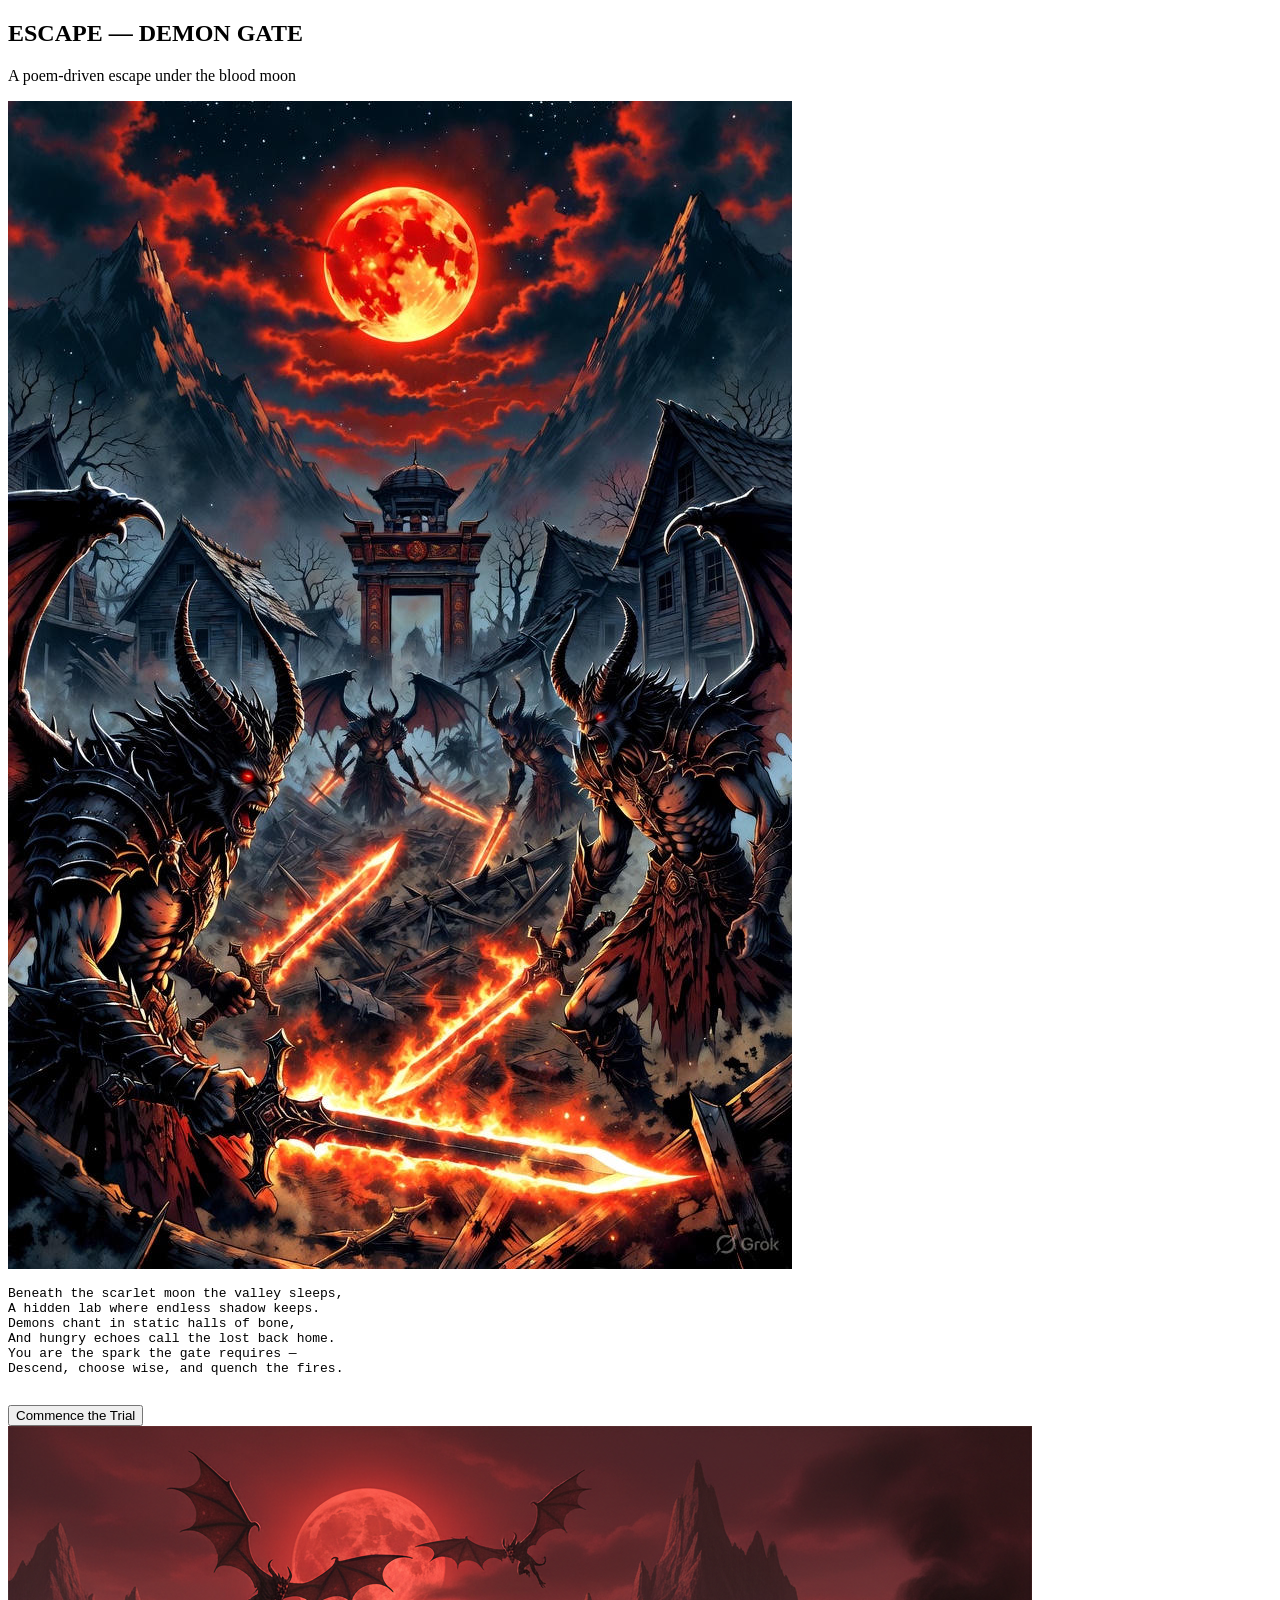
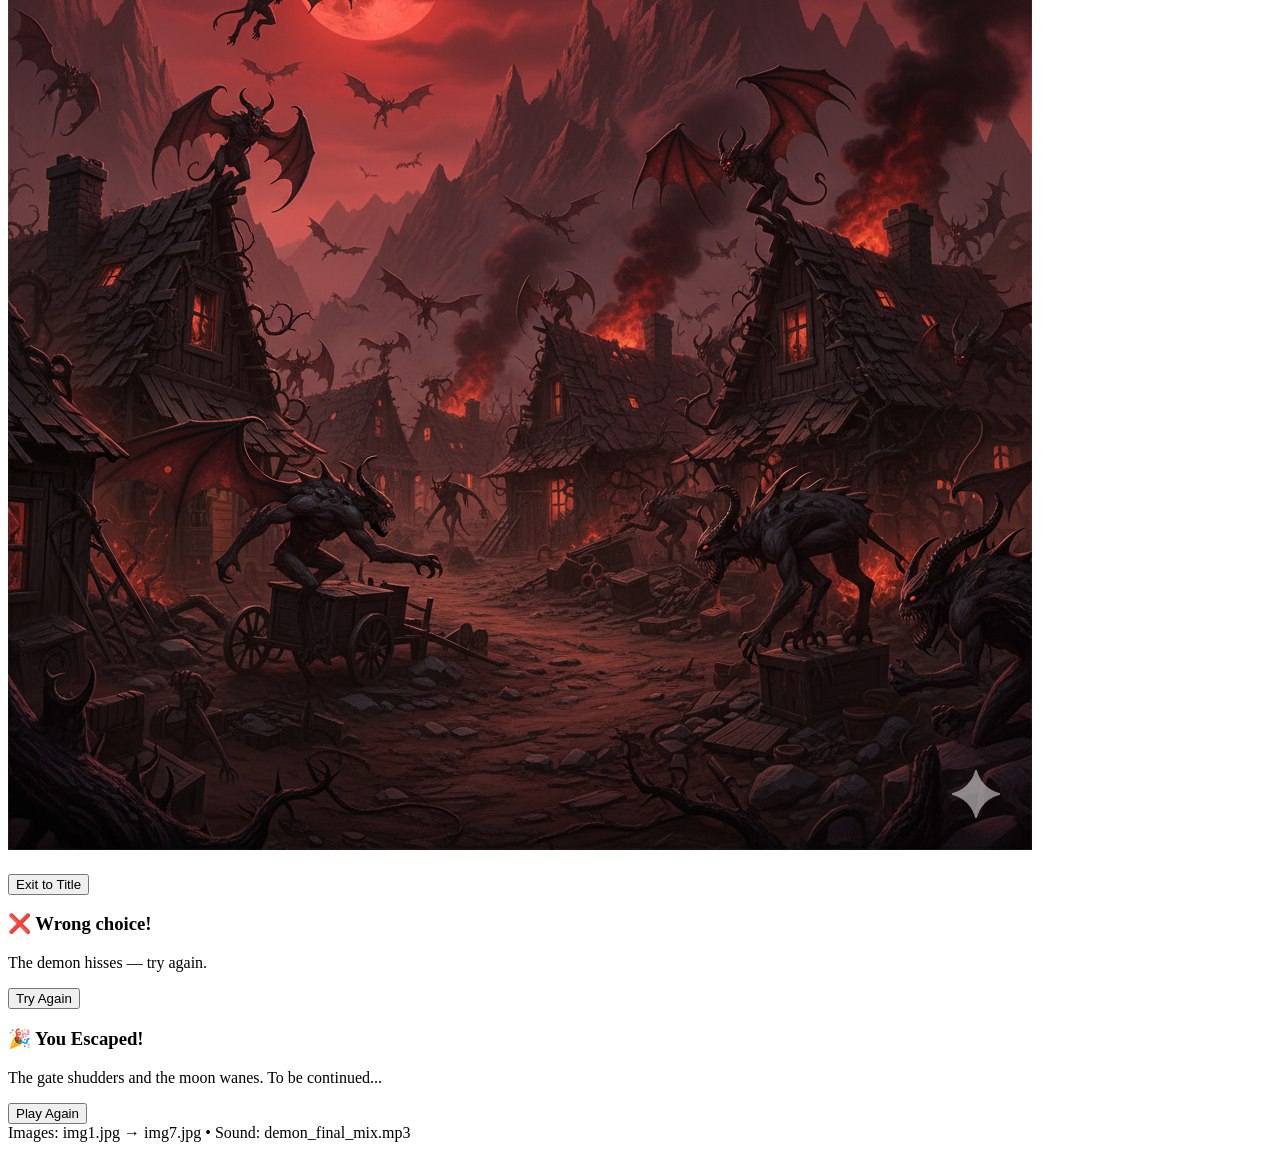
==== index.html @ 0272e010 "Update and rename index1.html to index.html" ====
<!doctype html>
<html lang="en">
<head>
  <meta charset="utf-8" />
  <meta name="viewport" content="width=device-width,initial-scale=1" />
  <title>Escape — Demon Gate</title>

  <link href="https://fonts.googleapis.com/css2?family=Creepster&family=Roboto:wght@300;400;700&display=swap" rel="stylesheet">
  <link rel="stylesheet" href="style.css">
</head>
<body>
  <!-- Background audio (will start on user click) -->
  <audio id="bgm" src="demon_final_mix.mp3" loop preload="auto"></audio>

  <div class="wrap">
    <!-- Start / Backstory -->
    <section id="startScreen" class="screen">
      <h1 class="title">ESCAPE — DEMON GATE</h1>
      <p class="subtitle">A poem-driven escape under the blood moon</p>

      <div class="panel backstory">
        <img src="img6.jpg" alt="backstory image" class="hero">
        <pre id="backstoryText" class="poem" aria-live="polite">
Beneath the scarlet moon the valley sleeps,
A hidden lab where endless shadow keeps.
Demons chant in static halls of bone,
And hungry echoes call the lost back home.
You are the spark the gate requires —
Descend, choose wise, and quench the fires.
        </pre>
      </div>

      <div style="margin-top:14px;">
        <button id="commenceBtn" class="btn primary">Commence the Trial</button>
      </div>
    </section>

    <!-- Game Area -->
    <section id="gameContainer" class="screen hidden" aria-hidden="true">
      <img id="mainImage" src="img1.jpg" alt="scene" class="hero">

      <div class="panel textPanel">
        <h2 id="roomTitle"></h2>
        <p id="roomText"></p>
      </div>

      <div id="choiceButtons" class="choices" aria-live="polite"></div>

      <div style="margin-top:14px;">
        <button id="exitBtn" class="btn ghost">Exit to Title</button>
      </div>
    </section>

    <!-- Wrong overlay -->
    <div id="wrongOverlay" class="overlay hidden" role="dialog" aria-modal="true" aria-hidden="true">
      <div class="overlayCard">
        <h3>❌ Wrong choice!</h3>
        <p id="wrongMsg">The demon hisses — try again.</p>
        <div style="margin-top:12px;">
          <button id="wrongOk" class="btn primary small">Try Again</button>
        </div>
      </div>
    </div>

    <!-- Ending overlay (optional) -->
    <div id="endOverlay" class="overlay hidden" role="dialog" aria-modal="true" aria-hidden="true">
      <div class="overlayCard">
        <h3>🎉 You Escaped!</h3>
        <p id="endMsg">The gate shudders and the moon wanes. To be continued...</p>
        <div style="margin-top:12px;">
          <button id="playAgain" class="btn primary small">Play Again</button>
        </div>
      </div>
    </div>

    <footer class="footer">Images: img1.jpg → img7.jpg • Sound: demon_final_mix.mp3</footer>
  </div>

  <script src="script.js"></script>
</body>
</html>
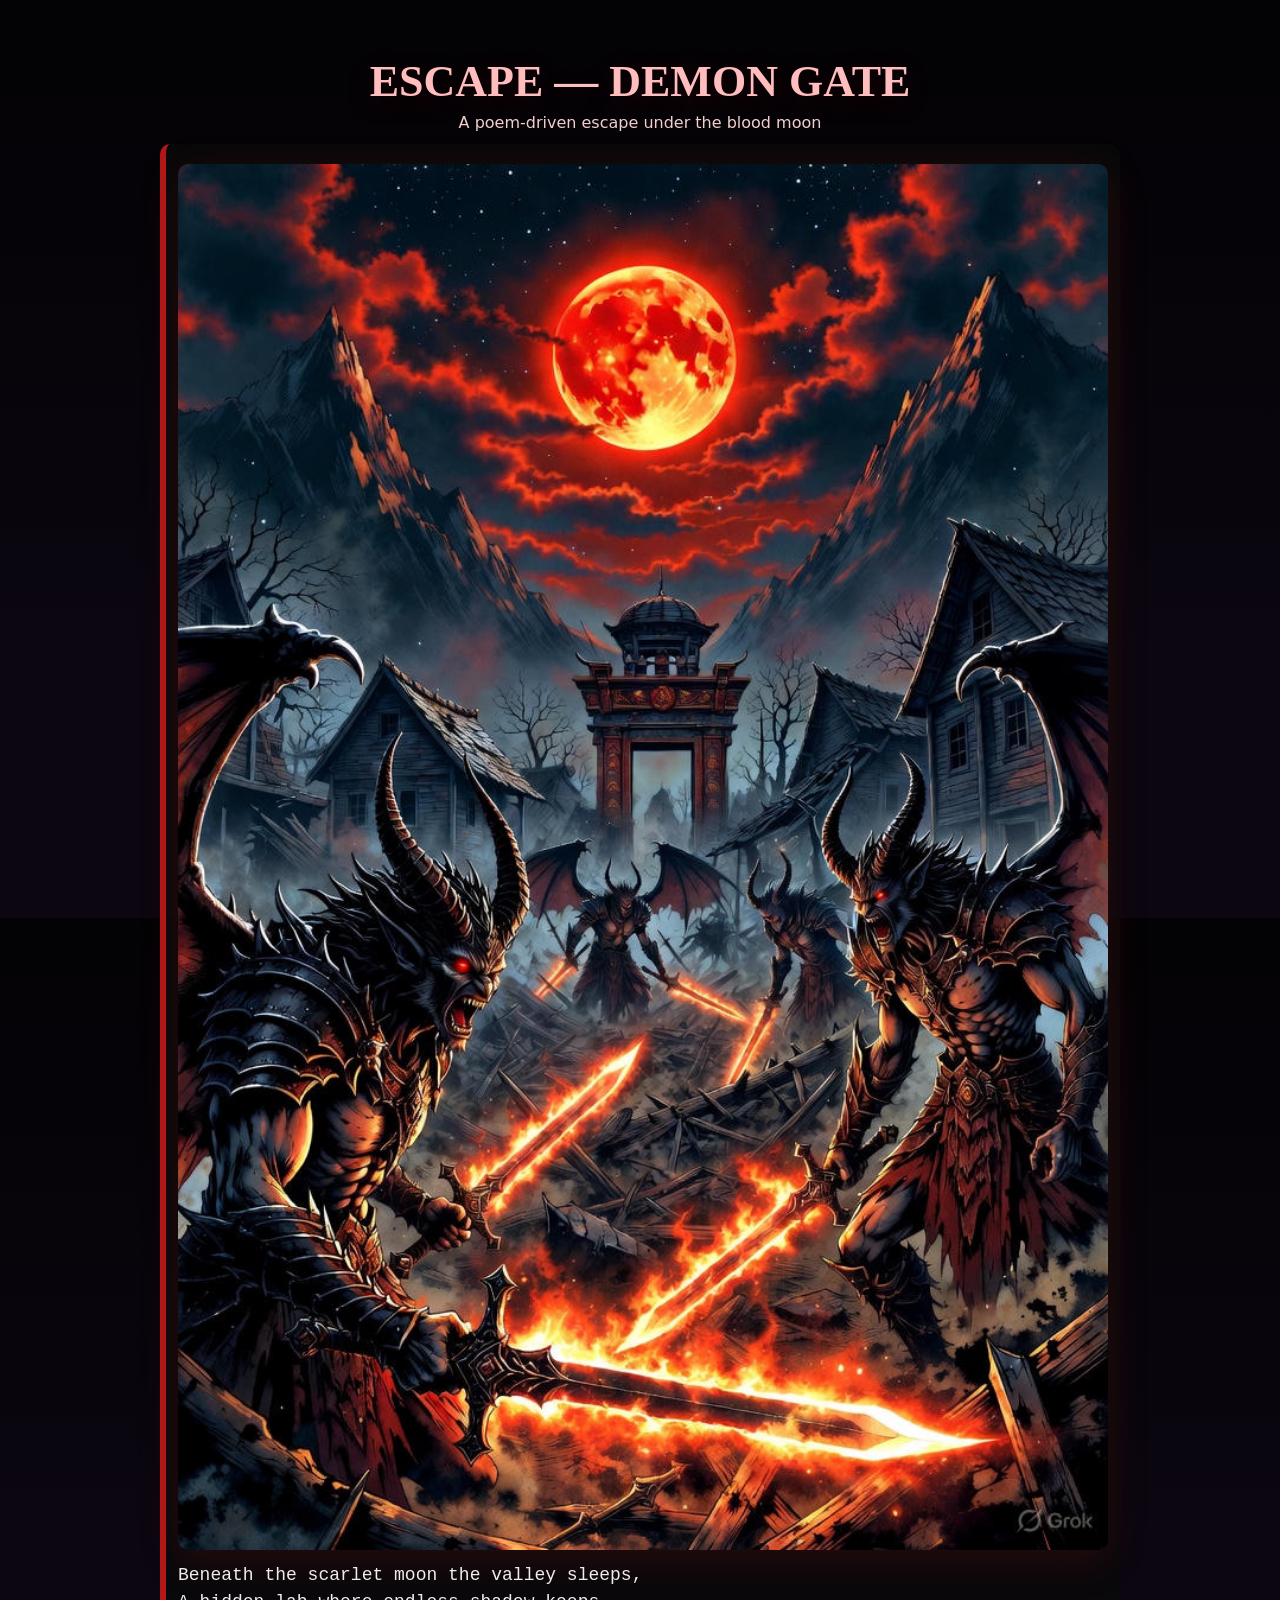
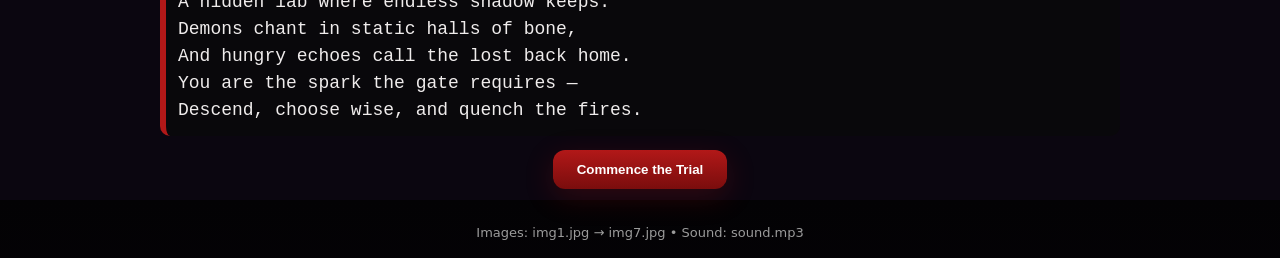
==== commit 0998b3e8: "Update index.html" ====
--- a/index.html
+++ b/index.html
@@ -73,9 +73,10 @@
       </div>
     </div>
 
-    <footer class="footer">Images: img1.jpg → img7.jpg • Sound: demon_final_mix.mp3</footer>
+    <footer class="footer">Images: img1.jpg → img7.jpg • Sound: sound.mp3</footer>
   </div>
 
   <script src="script.js"></script>
 </body>
 </html>
+
--- a/style.css
+++ b/style.css
@@ -0,0 +1,39 @@
+:root{
+  --bg1: #050406;
+  --panel: rgba(10,10,10,0.78);
+  --accent: #b21818;
+  --muted: #e9e0e0;
+  --title: #ffbdbd;
+}
+*{box-sizing:border-box}
+html,body{height:100%;margin:0;background:linear-gradient(180deg,#030204 0%, #0b0610 70%);font-family:Roboto,system-ui,-apple-system,"Segoe UI",sans-serif;color:var(--muted)}
+.wrap{max-width:1100px;margin:18px auto;padding:18px;text-align:center}
+.screen{padding:14px;border-radius:10px;background:transparent}
+.title{font-family:'Creepster',cursive;font-size:44px;color:var(--title);margin:6px 0;text-shadow:0 6px 30px rgba(178,34,34,0.2)}
+.subtitle{color:#f2cfcf;margin:4px 0 12px;font-weight:300}
+.panel{max-width:960px;margin:0 auto;padding:12px;border-radius:10px;background:var(--panel);border-left:6px solid var(--accent);text-align:left}
+.hero{width:100%;max-width:980px;border-radius:10px;display:block;margin:8px auto 12px;box-shadow:0 10px 40px rgba(170,20,20,0.18)}
+.poem{white-space:pre-line;color:#efecec;font-size:18px;line-height:1.5;margin:0}
+.btn{padding:12px 24px;border-radius:12px;border:0;font-weight:700;cursor:pointer}
+.primary{background:linear-gradient(180deg,var(--accent),#7a0d0d);color:#fff;box-shadow:0 8px 30px rgba(200,20,20,0.2)}
+.ghost{background:transparent;border:2px solid rgba(255,255,255,0.06);color:var(--muted)}
+.small{padding:8px 14px;border-radius:8px}
+.hidden{display:none!important}
+.textPanel{margin-top:10px;padding:18px;border-radius:10px}
+.textPanel h2{margin:0;color:var(--title);font-family:'Creepster',cursive;font-size:26px}
+.textPanel p{margin:6px 0 0;font-size:18px;line-height:1.5}
+.choices{margin-top:14px;display:flex;flex-direction:column;align-items:center;gap:12px}
+.choiceBtn{width:65%;min-width:220px;background:rgba(0,0,0,0.45);border:2px solid rgba(178,34,34,0.24);color:#fff;padding:12px 18px;border-radius:10px;font-size:18px;text-align:center;cursor:pointer;box-shadow:0 6px 20px rgba(0,0,0,0.4)}
+.choiceBtn:hover{transform:translateY(-3px);transition:all .12s ease}
+.overlay{position:fixed;inset:0;display:flex;align-items:center;justify-content:center;background:linear-gradient(180deg, rgba(0,0,0,0.4), rgba(0,0,0,0.6));z-index:1200}
+.overlayCard{background:linear-gradient(180deg,#180406,#2a0710);padding:22px;border-radius:12px;max-width:720px;width:90%;text-align:center;border:2px solid rgba(178,34,34,0.18)}
+.overlayCard h3{color:var(--accent);margin:6px 0;font-size:22px}
+.overlayCard p{color:#f0eaea;line-height:1.4;margin:8px 0}
+.footer{color:#9b9b9b;margin-top:22px;font-size:13px;text-align:center}
+
+/* responsive */
+@media (max-width:560px){
+  .title{font-size:32px}
+  .choiceBtn{width:92%}
+  .poem{font-size:16px}
+}
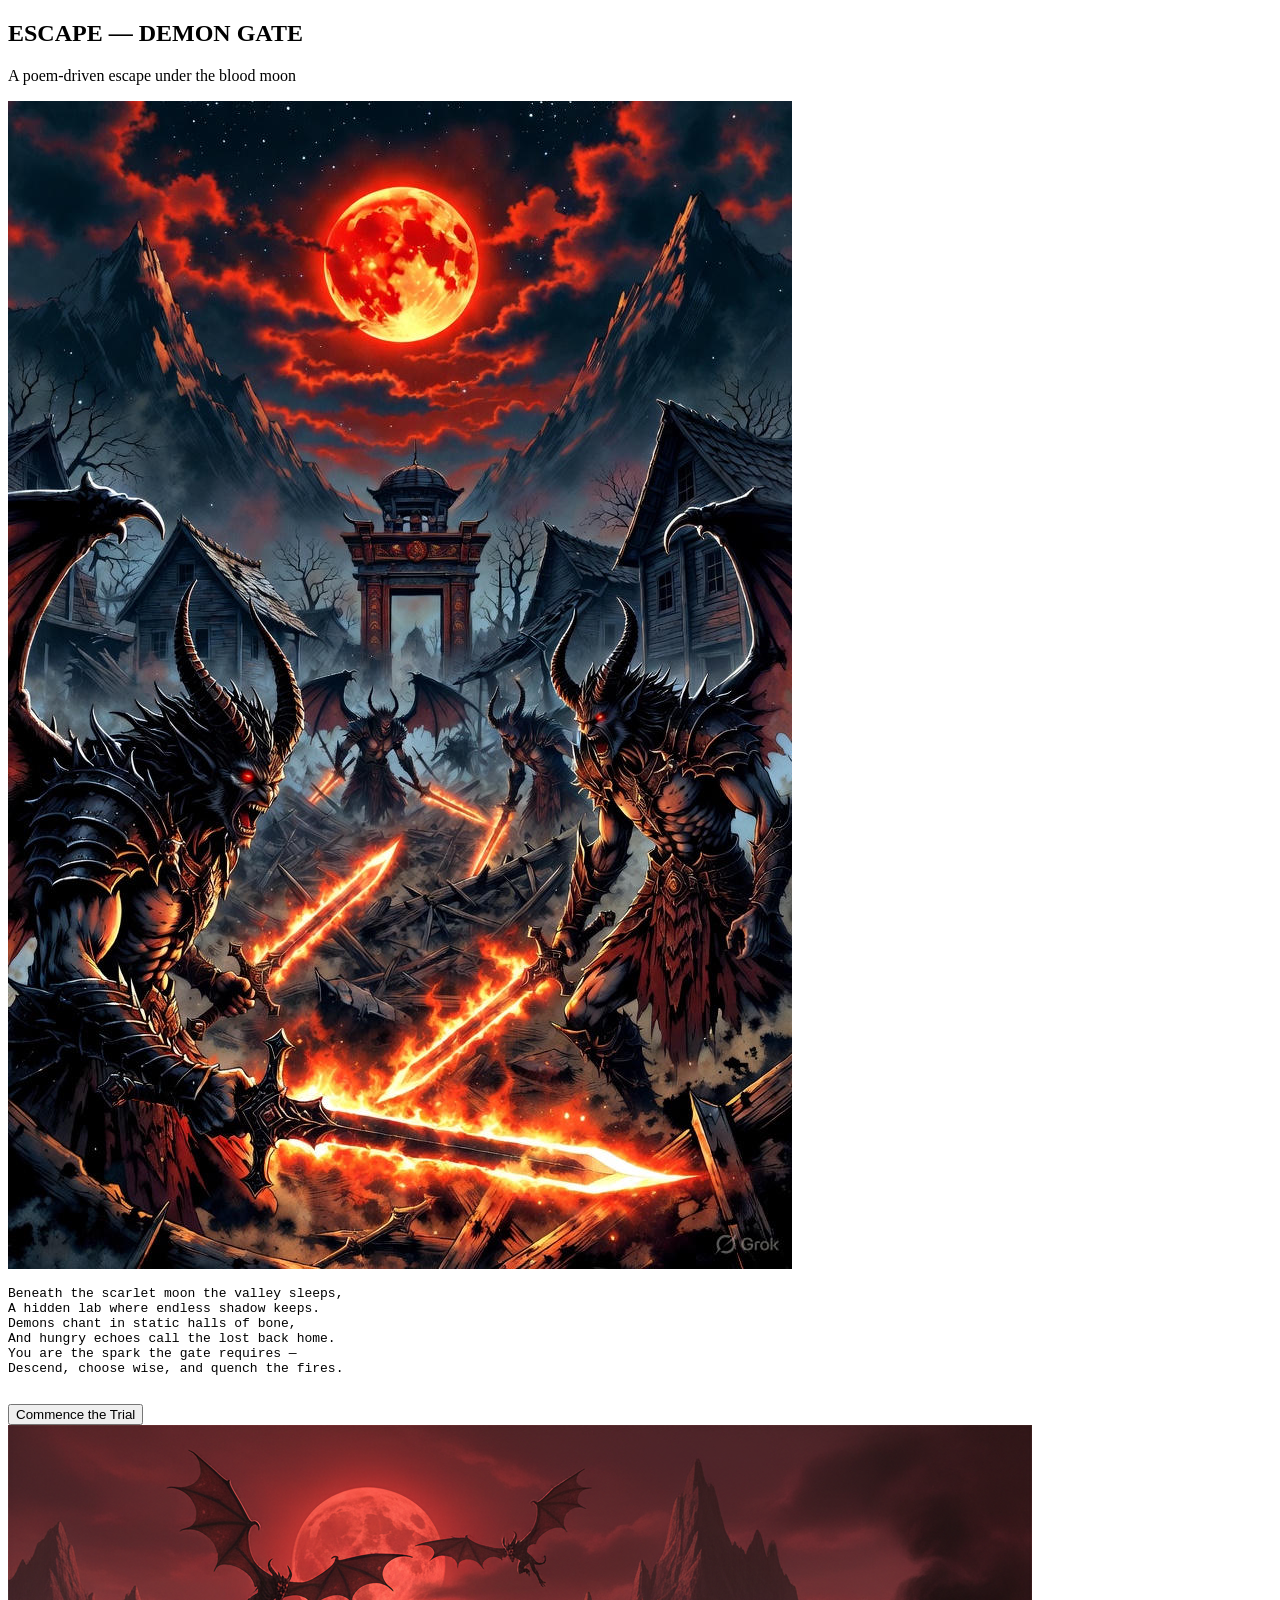
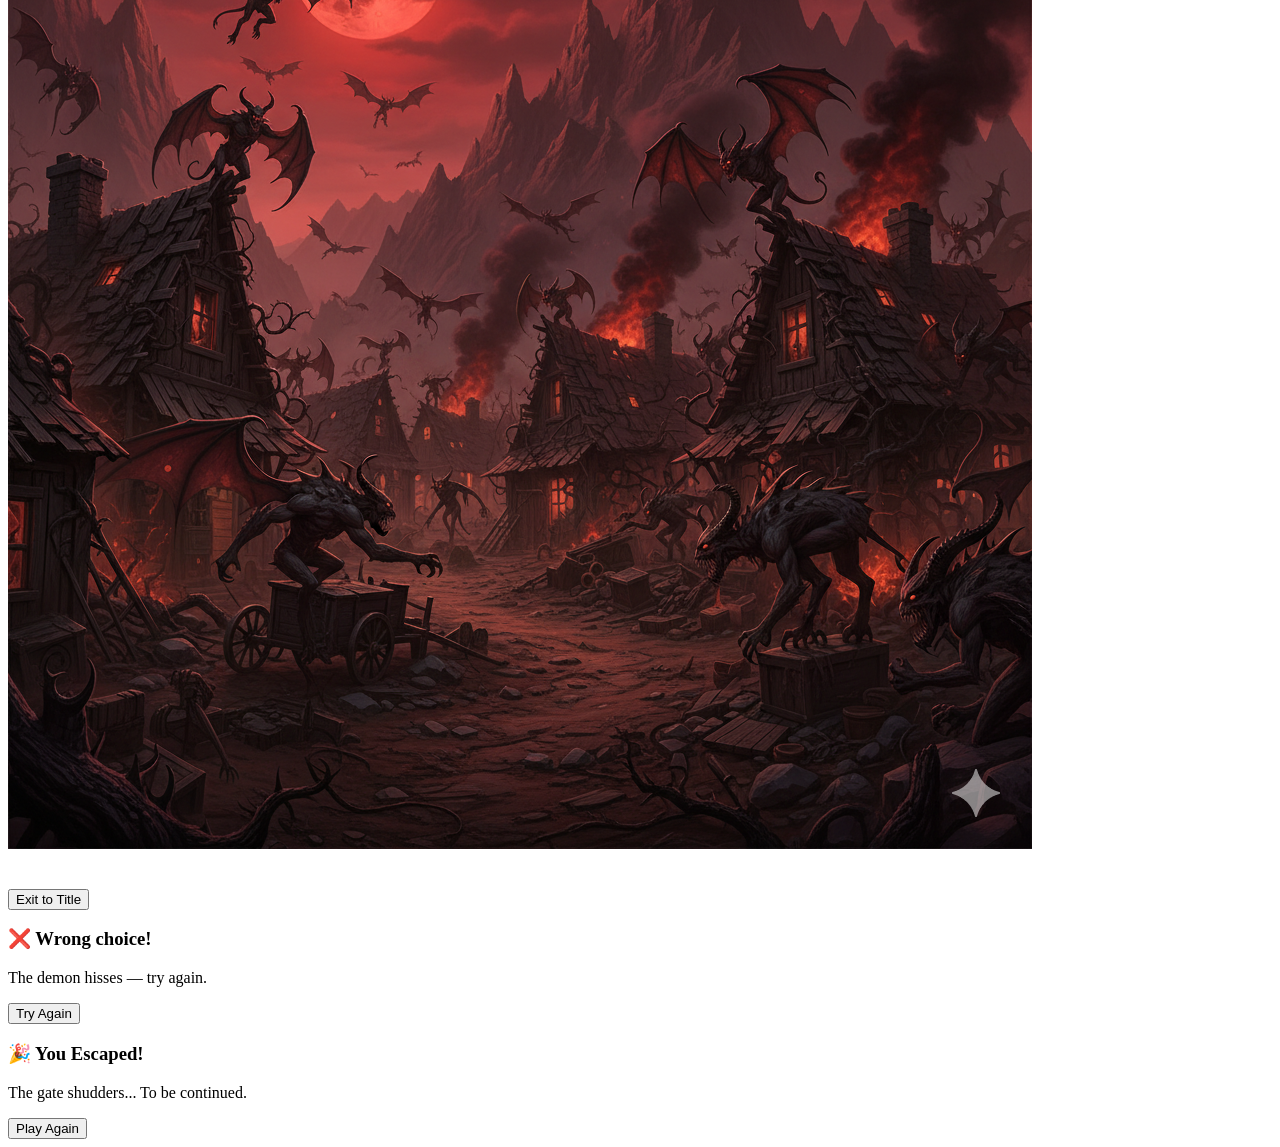
==== commit 349c67c8: "Update and rename index1.html to index.html" ====
--- a/index.html
+++ b/index.html
@@ -1,5 +1,6 @@
 <!doctype html>
 <html lang="en">
+
 <head>
   <meta charset="utf-8" />
   <meta name="viewport" content="width=device-width,initial-scale=1" />
@@ -8,19 +9,22 @@
   <link href="https://fonts.googleapis.com/css2?family=Creepster&family=Roboto:wght@300;400;700&display=swap" rel="stylesheet">
   <link rel="stylesheet" href="style.css">
 </head>
+
 <body>
-  <!-- Background audio (will start on user click) -->
-  <audio id="bgm" src="demon_final_mix.mp3" loop preload="auto"></audio>
+
+  <!-- Background audio -->
+  <audio id="bgm" src="sound.mp3" loop preload="auto"></audio>
 
   <div class="wrap">
-    <!-- Start / Backstory -->
+
+    <!-- START SCREEN -->
     <section id="startScreen" class="screen">
       <h1 class="title">ESCAPE — DEMON GATE</h1>
       <p class="subtitle">A poem-driven escape under the blood moon</p>
 
       <div class="panel backstory">
-        <img src="img6.jpg" alt="backstory image" class="hero">
-        <pre id="backstoryText" class="poem" aria-live="polite">
+        <img src="img6.jpg" alt="backstory" class="hero">
+        <pre id="backstoryText" class="poem">
 Beneath the scarlet moon the valley sleeps,
 A hidden lab where endless shadow keeps.
 Demons chant in static halls of bone,
@@ -30,53 +34,44 @@
         </pre>
       </div>
 
-      <div style="margin-top:14px;">
-        <button id="commenceBtn" class="btn primary">Commence the Trial</button>
-      </div>
+      <button id="commenceBtn" class="btn primary">Commence the Trial</button>
     </section>
 
-    <!-- Game Area -->
-    <section id="gameContainer" class="screen hidden" aria-hidden="true">
-      <img id="mainImage" src="img1.jpg" alt="scene" class="hero">
+    <!-- GAME SCREEN -->
+    <section id="gameContainer" class="screen hidden">
+      <img id="mainImage" src="img1.jpg" class="hero">
 
       <div class="panel textPanel">
         <h2 id="roomTitle"></h2>
         <p id="roomText"></p>
       </div>
 
-      <div id="choiceButtons" class="choices" aria-live="polite"></div>
+      <div id="choiceButtons" class="choices"></div>
 
-      <div style="margin-top:14px;">
-        <button id="exitBtn" class="btn ghost">Exit to Title</button>
-      </div>
+      <button id="exitBtn" class="btn ghost" style="margin-top:16px">Exit to Title</button>
     </section>
 
-    <!-- Wrong overlay -->
-    <div id="wrongOverlay" class="overlay hidden" role="dialog" aria-modal="true" aria-hidden="true">
+    <!-- WRONG OVERLAY -->
+    <div id="wrongOverlay" class="overlay hidden">
       <div class="overlayCard">
         <h3>❌ Wrong choice!</h3>
         <p id="wrongMsg">The demon hisses — try again.</p>
-        <div style="margin-top:12px;">
-          <button id="wrongOk" class="btn primary small">Try Again</button>
-        </div>
+        <button id="wrongOk" class="btn primary small">Try Again</button>
       </div>
     </div>
 
-    <!-- Ending overlay (optional) -->
-    <div id="endOverlay" class="overlay hidden" role="dialog" aria-modal="true" aria-hidden="true">
+    <!-- END OVERLAY -->
+    <div id="endOverlay" class="overlay hidden">
       <div class="overlayCard">
         <h3>🎉 You Escaped!</h3>
-        <p id="endMsg">The gate shudders and the moon wanes. To be continued...</p>
-        <div style="margin-top:12px;">
-          <button id="playAgain" class="btn primary small">Play Again</button>
-        </div>
+        <p>The gate shudders... To be continued.</p>
+        <button id="playAgain" class="btn primary small">Play Again</button>
       </div>
     </div>
 
-    <footer class="footer">Images: img1.jpg → img7.jpg • Sound: sound.mp3</footer>
   </div>
 
   <script src="script.js"></script>
 </body>
+
 </html>
-
